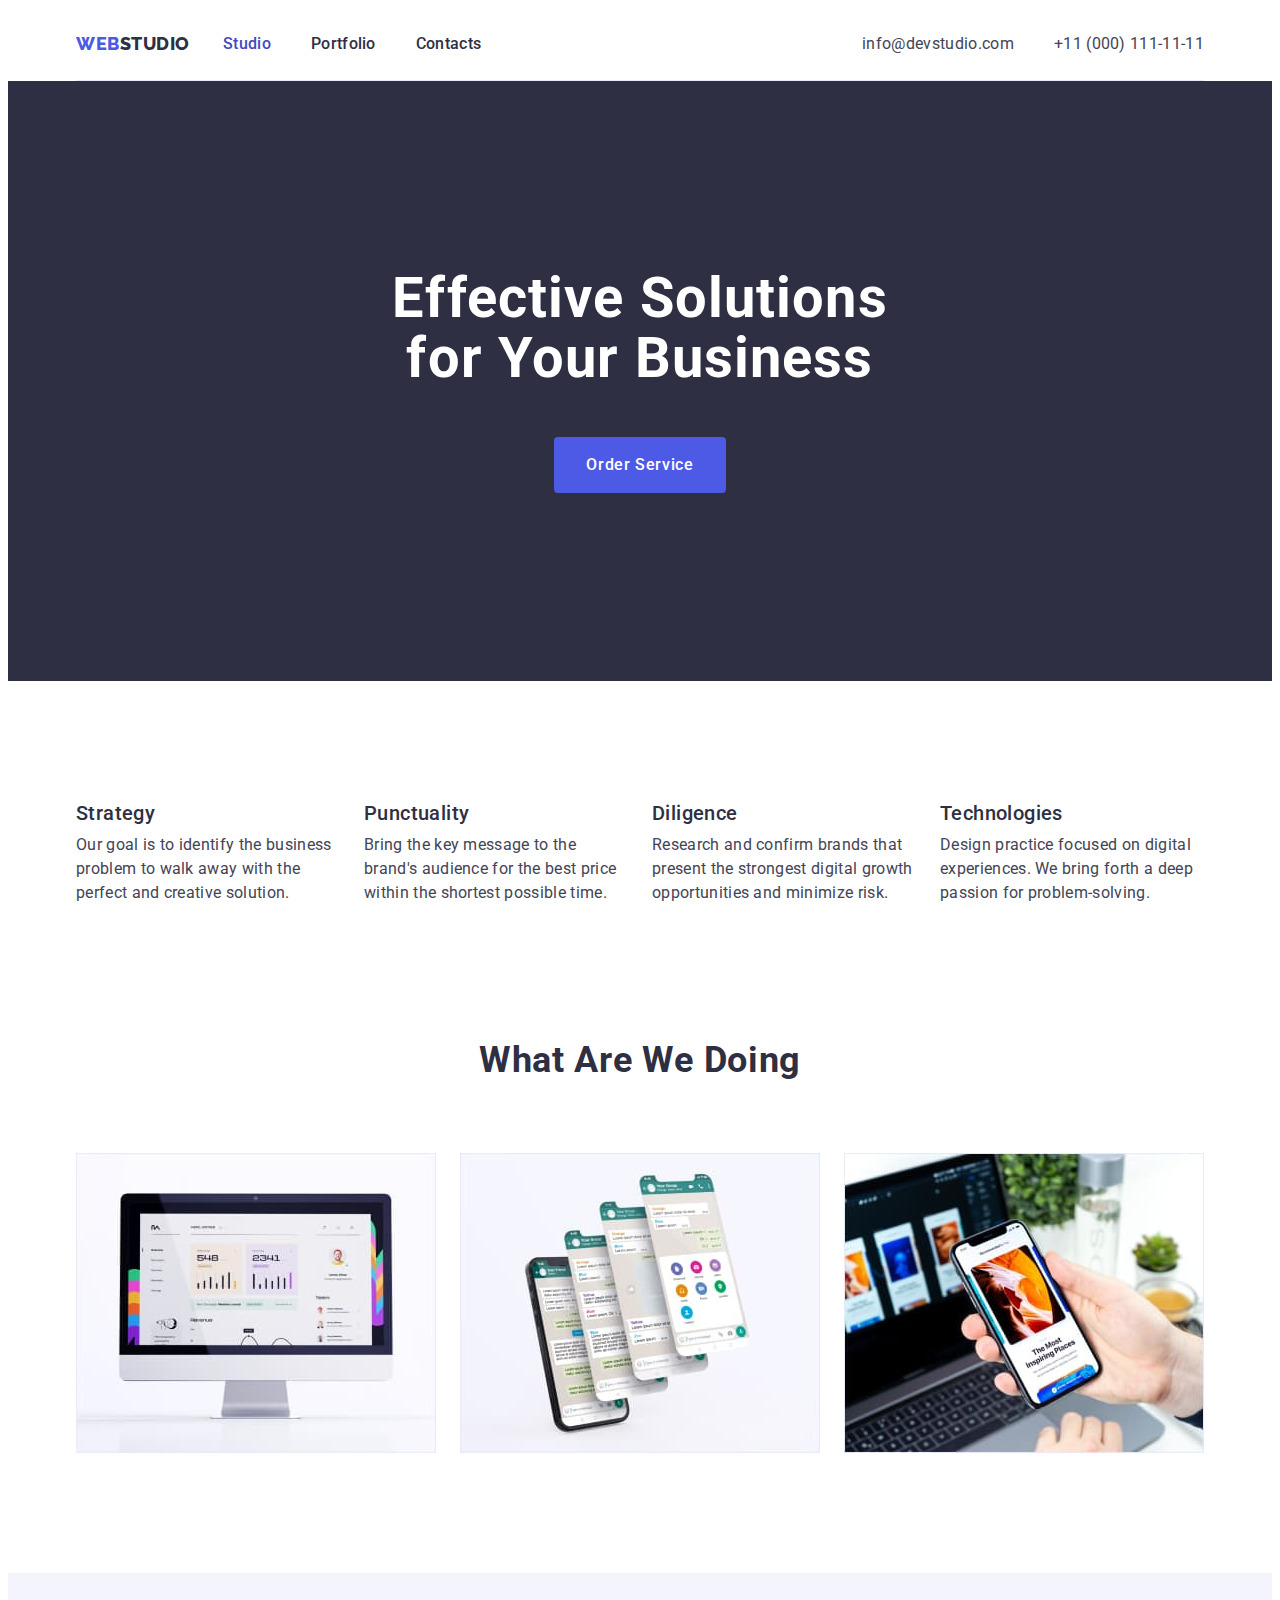
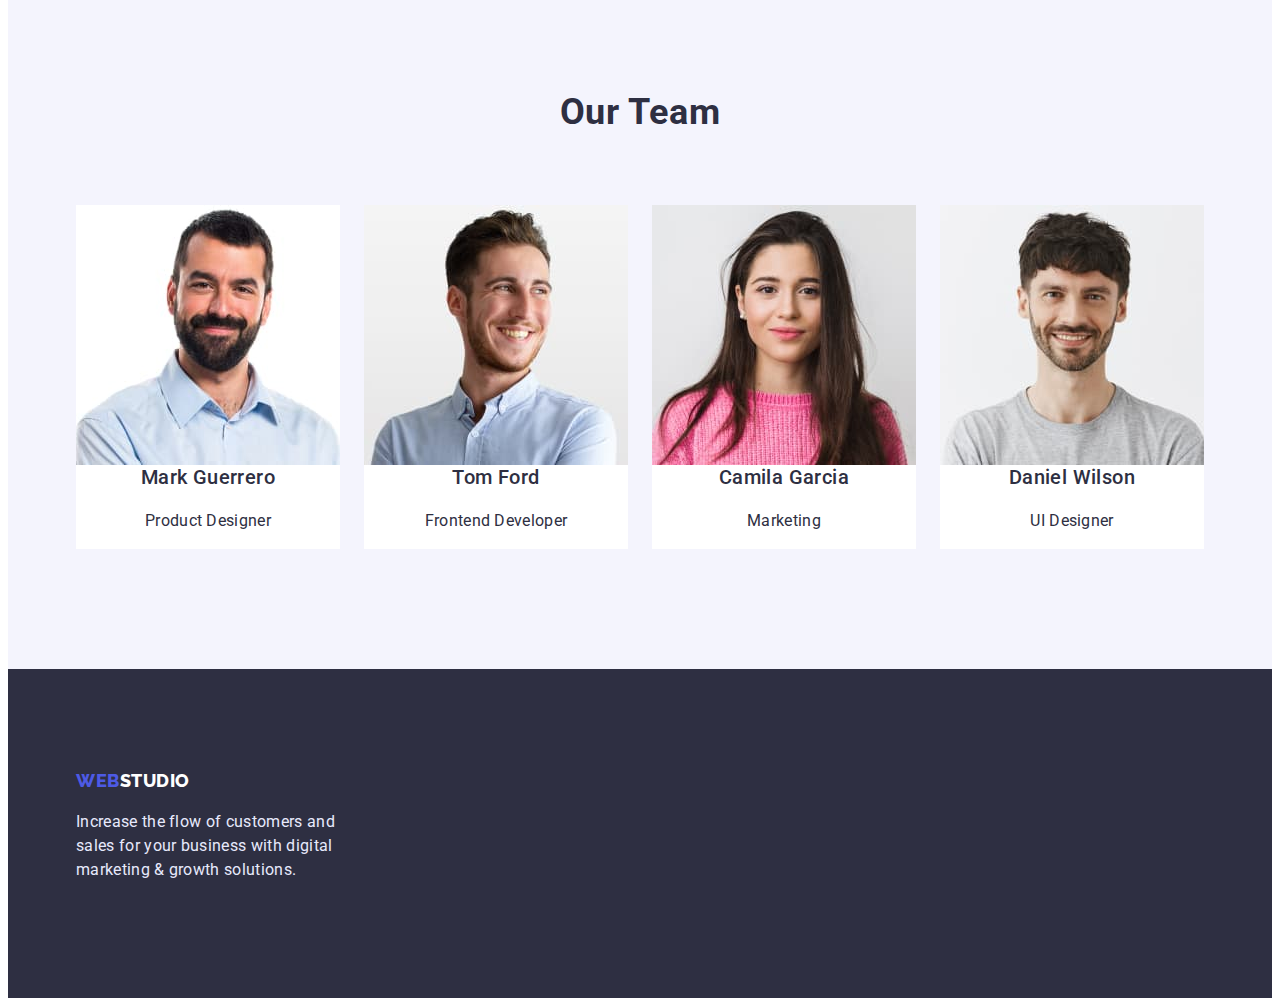
==== index.html @ 858c88d7 "update. project" ====
<!DOCTYPE html>
<html lang="en">
  <head>
    <meta charset="UTF-8" />
    <meta http-equiv="X-UA-Compatible" content="IE=edge" />
    <meta name="viewport" content="width=device-width, initial-scale=1.0" />
    <title>Web Studio</title>
    <link rel="stylesheet" href="https://cdnjs.cloudflare.com/ajax/libs/modern-normalize/1.1.0/modern-normalize.min.css" integrity="sha512-wpPYUAdjBVSE4KJnH1VR1HeZfpl1ub8YT/NKx4PuQ5NmX2tKuGu6U/JRp5y+Y8XG2tV+wKQpNHVUX03MfMFn9Q==" crossorigin="anonymous" referrerpolicy="no-referrer" />
    <!--Fonts-->
    <link rel="preconnect" href="https://fonts.googleapis.com" />
    <link rel="preconnect" href="https://fonts.gstatic.com" crossorigin />
    <link
      href="https://fonts.googleapis.com/css2?family=Raleway:wght@800&family=Roboto:wght@400;500;700;900&display=swap"
      rel="stylesheet"
    />
    <!--Styles-->
    <link rel="stylesheet" href="./css/styles.css" />
  </head>

  <body>
    <!--Header-->
    <header class="header">
      <div class="container">
      <div class="header-container">
        <nav class="nav">
        <a class="logo" href="./index.html"
          ><span class="logo-web">Web</span>Studio</a
        >
        <ul class="nav-links">
          <li><a class="nav-link current" href="./index.html">Studio</a></li>
          <li><a class="nav-link" href="./portfolio.html">Portfolio</a></li>
          <li><a class="nav-link" href="">Contacts</a></li>
        </ul>
      </nav>
      <address>
        <ul class="adresses">
          <li>
            <a class="address" href="mailto:info@devstudio.com"
              >info@devstudio.com
            </a>
          </li>
          <li>
            <a class="address" href="tel:+110001111111"
              >+11 (000) 111-11-11</a
            >
          </li>
        </ul>
      </address>
      </div>
    </div>
    </header>
    <main>
      <!--Hero-->
      <section class="hero">
        <div class="container"> 
          <div class="hero-container"> 
        <h1 class="hero-title">Effective Solutions for Your Business</h1>
        <button class="hero-button" type="button">Order Service</button>
        </div>
      </div>
      </section>
      <!--About-->
      <section class="about">
        <div class="container"> 
          <div class="about-conteiner">
           <h2 class="about-title-main" >Strengths</h2>
        <ul class="about-list">
          <li class="about-elements">
            <h3 class="about-title">Strategy</h3>
            <p class="about-text">
              Our goal is to identify the business problem to walk away with the
              perfect and creative solution.
            </p>
          </li>
          <li class="about-elements">
            <h3 class="about-title">Punctuality</h3>
            <p class="about-text">
              Bring the key message to the brand's audience for the best price
              within the shortest possible time.
            </p>
          </li>
          <li class="about-elements">
            <h3 class="about-title">Diligence</h3>
            <p class="about-text">
              Research and confirm brands that present the strongest digital
              growth opportunities and minimize risk.
            </p>
          </li>
          <li class="about-elements">
            <h3 class="about-title">Technologies</h3>
            <p class="about-text">
              Design practice focused on digital experiences. We bring forth a
              deep passion for problem-solving.
            </p>
          </li>
        </ul>
          </div>
        </div>
      </section>
      <!--What are we doing-->
      <section class="we-doing">
        <div class="container"> 
        <div class="we-doing-container">
          <h2 class="we-doing-title">What are we doing</h2>
        <ul class="we-doing-list">
          <li class="we-doing-img">
            <img
              src="./images/computer.jpg"
              alt="The webside is open at computer screen "
              width="360"
              height="300"
            />
          </li>
          <li class="we-doing-img">
            <img
              src="./images/application.jpg"
              alt="mobile applicathion"
              width="360"
              height="300"
            />
          </li>
          <li class="we-doing-img">
            <img
              src="./images/mobile.jpg"
              alt="The webside is open at mobile phone"
              width="360"
              height="300"
            />
          </li>
        </ul>
</div>
        </div>
      </section>
       
      <!--Team-->

      <section class="team">
      <div class="container"> 
       <div class="teams-container">
         <h2 class="team-title-main">Our Team</h2>
        <ul class="team-container">
          <li class="team-member">
            <img
              src="./images/guerrero.jpg"
              alt="man"
              width="264"
              height="260"
            />
            <h3 class="team-title">Mark Guerrero</h3>
            <p class="team-text">Product Designer</p>
          </li>
          <li class="team-member">
            <img src="./images/ford.jpg" alt="man" width="264" height="260" />
            <h3 class="team-title">Tom Ford</h3>
            <p class="team-text">Frontend Developer</p>
          </li>
          <li class="team-member">
            <img
              src="./images/garcia.jpg"
              alt="woman"
              width="264"
              height="260"
            />
            <h3 class="team-title">Camila Garcia</h3>
            <p class="team-text">Marketing</p>
          </li>
          <li class="team-member">
            <img src="./images/wilson.jpg" alt="man" width="264" height="260" />
            <h3 class="team-title">Daniel Wilson</h3>
            <p class="team-text">UI Designer</p>
          </li>
        </ul>
       </div>
      </div>
      </section>
    </main>
    <footer class="footer">
      <div class="container"> 
      <a class="logo" href=./index.html><span class="logo-web">Web</span><span class="logo-studio">Studio</span></a>
      <p class="footer-text">
        Increase the flow of customers and sales for your business with digital
        marketing & growth solutions.
      </p>
      </div>
    </footer>
  </body>
</html>
---- css/styles.css ----
:root{
    --color-brand:#4D5AE5;
    --color-pressed-state: #404BBF;
    --color-primary:#2E2F42;
    --color-primari-light: #FFFFFF;
    --color-secondary: #434455;
    --color-secondary-light: #E7E9FC;

    --background-color-dark: #2E2F42;
    --background-color-gray: #F4F4FD;
    --background-color-light: #E5E5E5;
    --background-color-white: #FFFFFF;
    --background-color-hero: #2E2F42 ;
    }

/*Body*/

body{
    color: var(--color-primary);
    font-family: Roboto, sans-serif;
    font-size: 16px;
    line-height: 1.5;
    }
ul{
    list-style-type: none;
    padding: 0;
    margin-top: 0;
    margin-bottom: 0;
    
}
a{
    text-decoration: none;
}
p, h1, h2, h3, h4, h5, h6{
    margin-top: 0;
}
img{
    display: block;
}
.container {
    width: 100%;
    max-width: 1128px;
    margin: 0 auto;
    
    justify-content: center;
    
}

/*Header*/

.header-container{
display: flex;
align-items: center;
border-bottom: 1px solid var(--color-secondary-light);
padding-top: 24px;
padding-bottom: 24px;
}

.nav{
    display: flex;
    align-items: center;
    flex-grow: 1;
}
.header{
    background-color: var(--background-color-white);
}
.logo{
    font-family: Raleway, sans-serif;
    font-weight: 800;
    font-size: 18px;
    line-height: 1.34;
    text-transform: uppercase;
    color: var(--color-primary);
    letter-spacing: 0.03em;
    margin-right: 76px;
    max-width: 71px ;
}
.logo-web{
    color: var(--color-brand);
    max-width: 44px;
}
.nav-links{
display: flex;
gap: 40px;
}
.adresses{
    display: flex;
    gap: 40px;
}


.nav-links .nav-link.current{
    color: var(--color-pressed-state);
}
.nav-link{
    color: var(--color-primary);
    letter-spacing: 0.02em;
    font-weight: 500;
    accent-color: var(--color-pressed-state);
    max-width: 66px;
   
}
.nav-link:hover,
.nav-link:focus {
    color: var(--color-pressed-state)
}
.address{
    color: var(--color-secondary);
    font-weight: 400;
    letter-spacing: 0.02em;
    font-style: normal;
    max-width: 152px;
    

}
.address:hover,
.address:focus{
    color: var(--color-pressed-state)
}

/*Hero*/
.hero-container{
   
       display: flex;
       flex-direction: column;
       justify-content: center;
    align-items: center;
    padding:188px ;
 }
.hero{
    background-color: var(--background-color-hero);
    }
.hero-title{
    color: var(--color-primari-light);
    font-size: 56px;
    line-height: 1.07;
    letter-spacing: 0.02em;
    margin-bottom: 48px;
    max-width: 496px;
    text-align: center;
       
    }

.hero-button{
    font-family: Roboto, sans-serif;
    font-weight: 500;
    font-size: 16px;
    line-height: 1.5;
    color: var(--color-primari-light);
    background-color: var(--color-brand);
    cursor: pointer;
    letter-spacing: 0.04em;
    max-width: 169px;
    padding:  16px 32px;
    max-width: 196px;
    border: 0;
    border-radius: 4px;
    


}
.hero-button:hover,
.hero-button:focus {
    background-color: var(--color-pressed-state);
}


/*About*/
.about-conteiner{
    padding-top: 120px;
    padding-bottom: 120px;
   
}

.about-list{
    display: flex;
    gap: 24px;
    flex-wrap: wrap;
    
}
.about-title-main{
    display: none;
}
.about-elements{
    flex-basis: calc((100% - 72px) / 4);
    
}
.about-title{
    font-size: 20px;
    line-height: 1.2;
    font-weight: 500;
    letter-spacing: 0.02em;
    margin-bottom: 8px;
    

}

.about-text{
    color: var(--color-secondary);
    letter-spacing: 0.02em;
    max-width: 264px;
    
}

/*What are we doing*/

.we-doing-title{
    font-size: 36px;
    line-height: 1.11;
    letter-spacing: 0.02em;
    text-transform: capitalize;
    text-align: center;
    margin-bottom: 72px;
}
.we-doing-list{
    display: flex;
    gap: 24px;
    flex-wrap: wrap;
}
.we-doing-img{
    flex-basis: calc((100% - 48px) / 3);
}
.we-doing-container{
    padding-bottom: 120px;
}
/*Team*/
.team-container{
        justify-content: center;
        
}
.team{
    background-color: var(--background-color-gray);
       }
.team-member{
    background-color: var(--background-color-white);
    flex-basis: calc((100% - 72px) / 4);
}
.team-title-main{
    font-size: 36px;
    line-height: 1.11;
    letter-spacing: 0.02em;
    text-transform: capitalize;
    text-align: center;
    margin-bottom: 72px;

}
.team-title{
    font-size: 20px;
    line-height: 1.2;
    letter-spacing: 0.02em;
    text-transform: capitalize;
    font-weight: 500;
    text-align: center;
}
.team-text{
    letter-spacing: 0.02em; 
    text-align: center;
    }
    .team-container{
        display: flex;
        gap: 24px;
        flex-wrap: wrap;
    }

    .teams-container{
            padding-bottom: 120px;
            padding-top: 120px;
    }

/*Footer*/
.footer{
    padding-top: 100px;
    padding-bottom: 100px;
    background-color: var(--background-color-hero);
    }
.logo-studio{
    color: var(--color-primari-light);
    
}
.footer-text{
    color: var(--color-secondary-light);
    letter-spacing: 0.02em;
    max-width: 264px;
    margin-top: 16px;
}


/*Filter*/
.portfolio-container{
    padding-top: 108px;
    padding-bottom: 120px;
}

.portfolio-title-main{
    display: none;
}
.filter-button-list{
    display: flex;
    gap: 24px;
    margin-bottom: 84px;
    justify-content: center;
}
.filter-button{
    color: var(--color-brand);
    background-color: var(--background-color-gray);
    border: 1px;
    border-radius: 4px;
    cursor: pointer;
    letter-spacing: 0.04em;
    font-family: Roboto, sans-serif;
    font-weight: 500;
    font-size: 16px;
    line-height: 1.5;
    border: 1px solid var(--color-secondary-light);
    padding: 12px 24px;
 }
        
.filter-button:hover,
.filter-button:focus {
    color: var(--color-primari-light);
    background-color: var(--color-pressed-state);
}

/*Portfolio*/

.portfolio-card{
    border-right: 1px solid var(--color-secondary-light);
    border-left: 1px solid var(--color-secondary-light);
    border-bottom: 1px solid var(--color-secondary-light);
    padding-top: 32px;
    padding-bottom: 32px;
    padding-left: 16px;
}
.portfolio-title{
    font-size: 20px;
    line-height: 1.2;
    letter-spacing: 0.02em;
    font-weight: 500;
    text-transform: capitalize;
    margin-bottom: 8px;
}
.portfolio-text{
    letter-spacing: 0.02em;
}
.portfolio{
    display: flex;
    flex-wrap: wrap;
    row-gap: 48px;
    column-gap: 24px;
}
.portfolio-list{
    flex-basis: calc((100% - 48px) / 3);
}
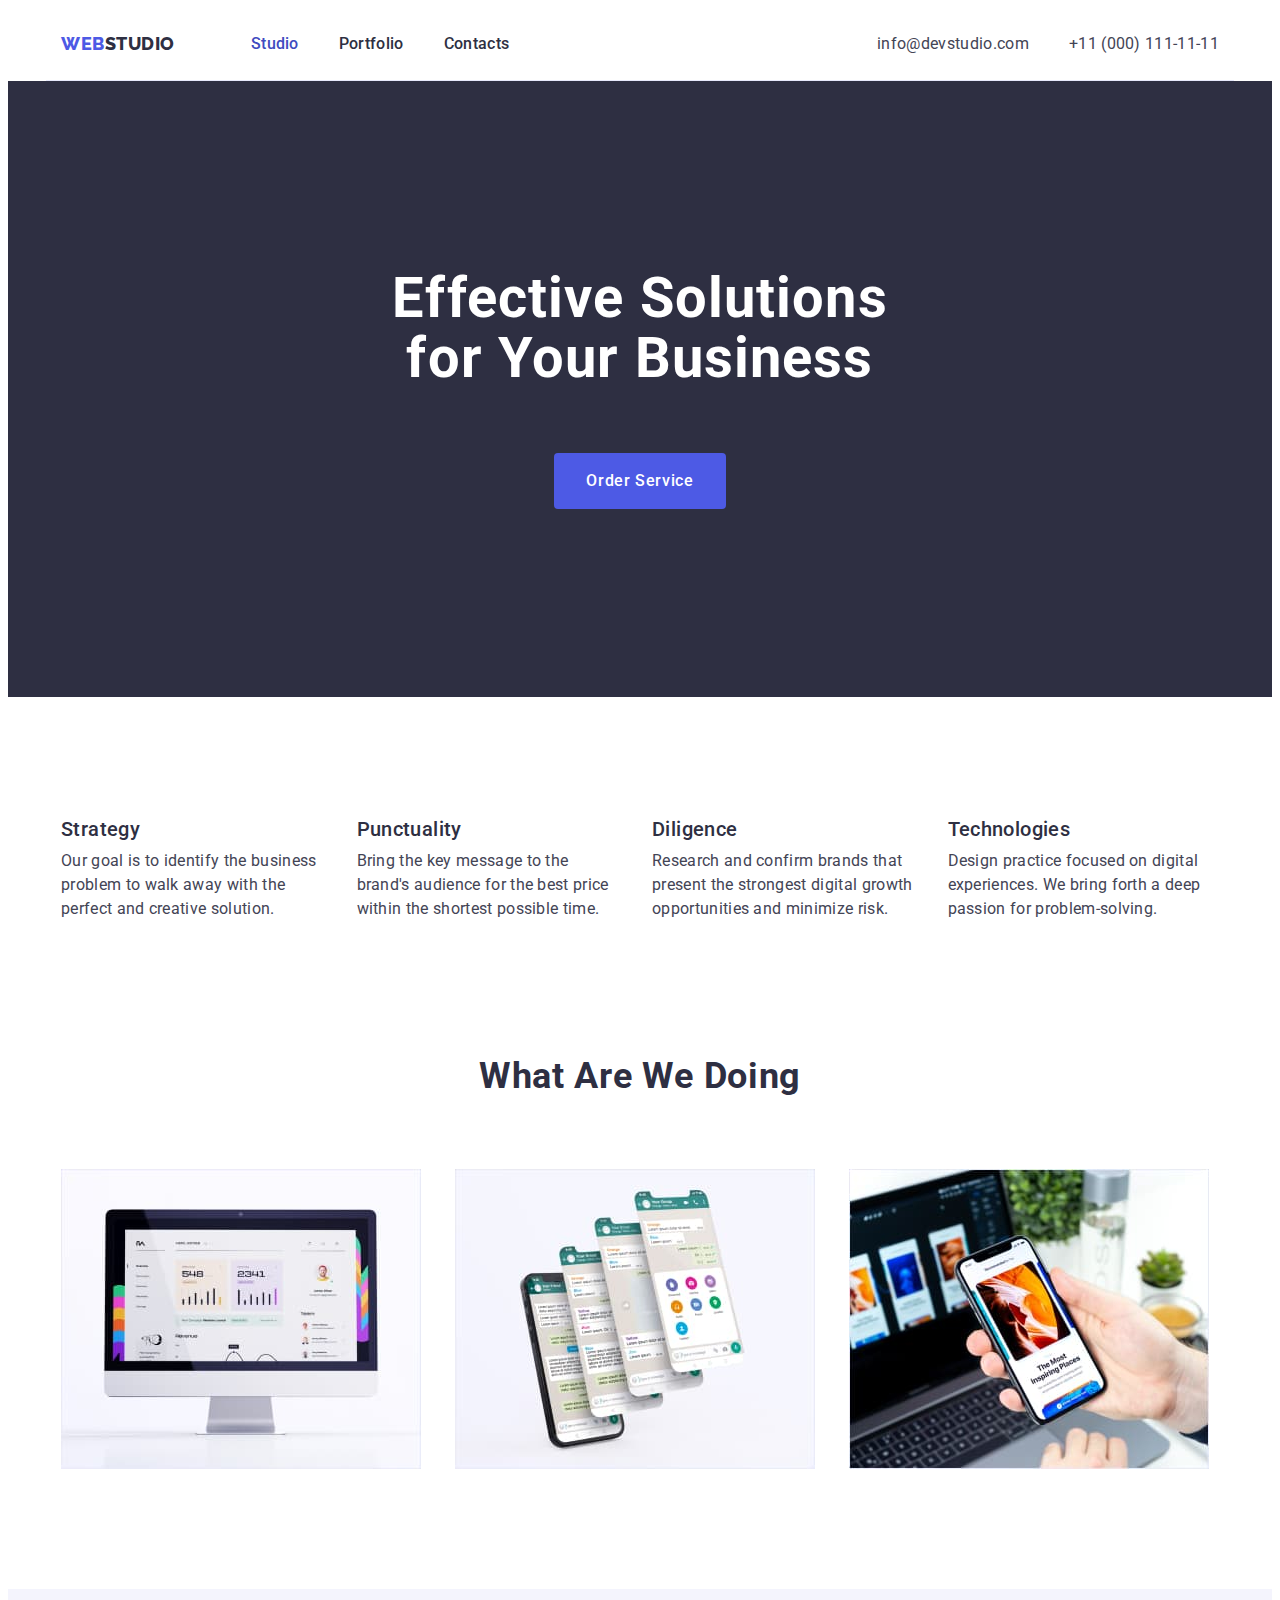
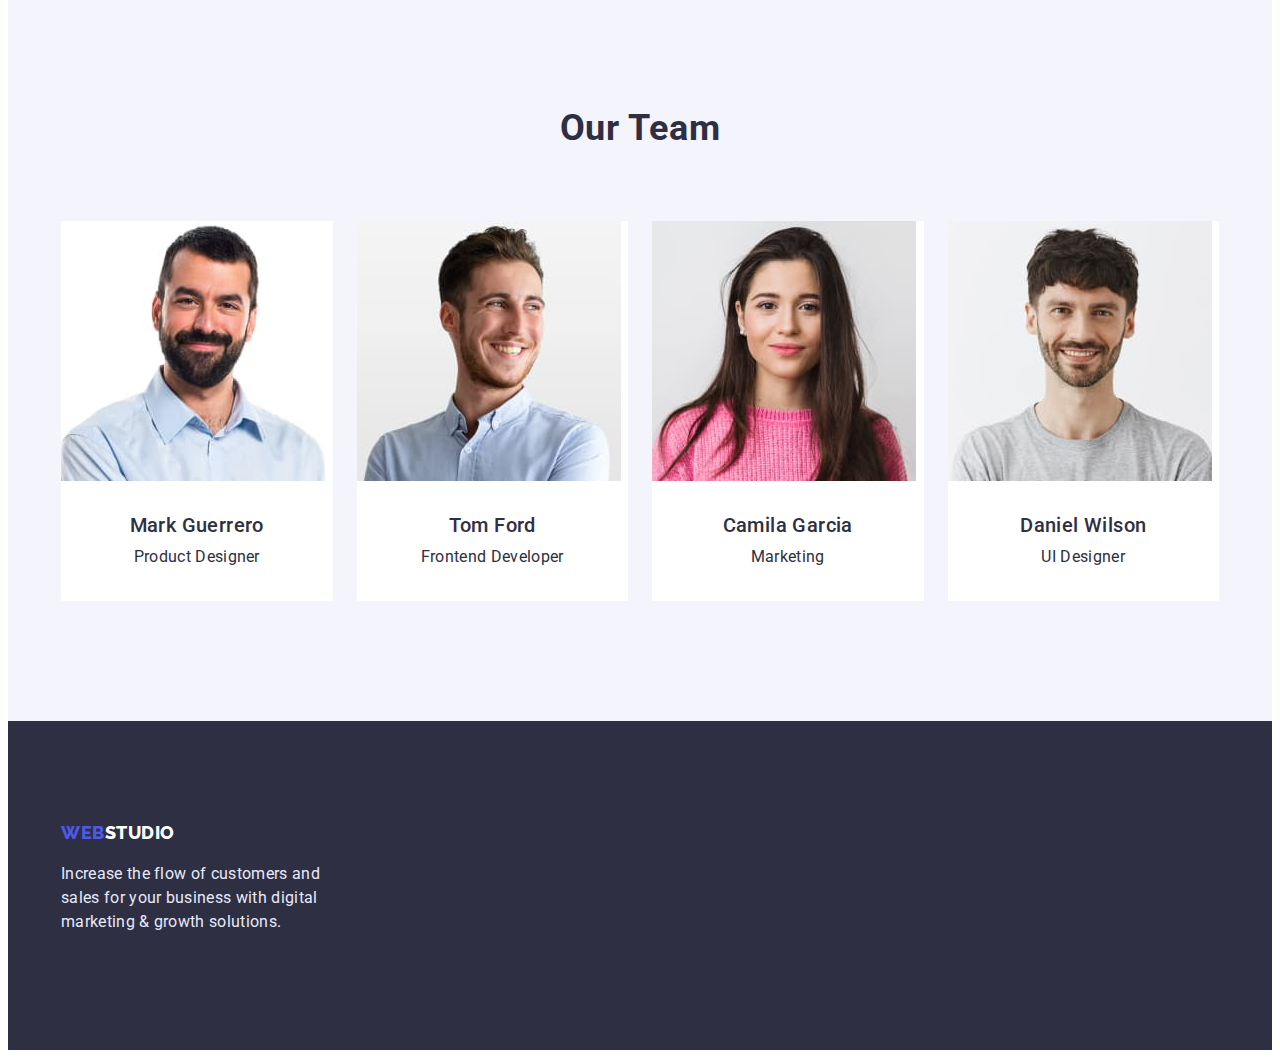
==== commit 1642e304: "update-project" ====
--- a/index.html
+++ b/index.html
@@ -20,8 +20,7 @@
   <body>
     <!--Header-->
     <header class="header">
-      <div class="container">
-      <div class="header-container">
+      <div class="container header-container">
         <nav class="nav">
         <a class="logo" href="./index.html"
           ><span class="logo-web">Web</span>Studio</a
@@ -46,23 +45,22 @@
           </li>
         </ul>
       </address>
-      </div>
     </div>
     </header>
     <main>
       <!--Hero-->
       <section class="hero">
-        <div class="container"> 
-          <div class="hero-container"> 
+        <div class="container hero-container"> 
+          
         <h1 class="hero-title">Effective Solutions for Your Business</h1>
         <button class="hero-button" type="button">Order Service</button>
-        </div>
+        
       </div>
       </section>
       <!--About-->
       <section class="about">
-        <div class="container"> 
-          <div class="about-conteiner">
+        <div class="container about-conteiner"> 
+          
            <h2 class="about-title-main" >Strengths</h2>
         <ul class="about-list">
           <li class="about-elements">
@@ -94,13 +92,12 @@
             </p>
           </li>
         </ul>
-          </div>
+          
         </div>
       </section>
       <!--What are we doing-->
       <section class="we-doing">
-        <div class="container"> 
-        <div class="we-doing-container">
+        <div class="container we-doing-container"> 
           <h2 class="we-doing-title">What are we doing</h2>
         <ul class="we-doing-list">
           <li class="we-doing-img">
@@ -128,15 +125,15 @@
             />
           </li>
         </ul>
-</div>
+
         </div>
       </section>
        
       <!--Team-->
 
       <section class="team">
-      <div class="container"> 
-       <div class="teams-container">
+      <div class="container teams-container"> 
+       
          <h2 class="team-title-main">Our Team</h2>
         <ul class="team-container">
           <li class="team-member">
@@ -146,13 +143,17 @@
               width="264"
               height="260"
             />
+            <div class="team-info">
             <h3 class="team-title">Mark Guerrero</h3>
             <p class="team-text">Product Designer</p>
+            </div>
           </li>
           <li class="team-member">
             <img src="./images/ford.jpg" alt="man" width="264" height="260" />
+            <div class="team-info">
             <h3 class="team-title">Tom Ford</h3>
             <p class="team-text">Frontend Developer</p>
+            </div>
           </li>
           <li class="team-member">
             <img
@@ -161,16 +162,20 @@
               width="264"
               height="260"
             />
+            <div class="team-info">
             <h3 class="team-title">Camila Garcia</h3>
             <p class="team-text">Marketing</p>
+            </div>
           </li>
           <li class="team-member">
             <img src="./images/wilson.jpg" alt="man" width="264" height="260" />
+            <div class="team-info">
             <h3 class="team-title">Daniel Wilson</h3>
             <p class="team-text">UI Designer</p>
+            </div>
           </li>
         </ul>
-       </div>
+       
       </div>
       </section>
     </main>
--- a/css/styles.css
+++ b/css/styles.css
@@ -26,7 +26,6 @@
     padding: 0;
     margin-top: 0;
     margin-bottom: 0;
-    
 }
 a{
     text-decoration: none;
@@ -39,11 +38,9 @@
 }
 .container {
     width: 100%;
-    max-width: 1128px;
+    max-width: 1158px;
     margin: 0 auto;
-    
-    justify-content: center;
-    
+    padding: 0 15px;
 }
 
 /*Header*/
@@ -55,7 +52,6 @@
 padding-top: 24px;
 padding-bottom: 24px;
 }
-
 .nav{
     display: flex;
     align-items: center;
@@ -73,7 +69,6 @@
     color: var(--color-primary);
     letter-spacing: 0.03em;
     margin-right: 76px;
-    max-width: 71px ;
 }
 .logo-web{
     color: var(--color-brand);
@@ -87,8 +82,6 @@
     display: flex;
     gap: 40px;
 }
-
-
 .nav-links .nav-link.current{
     color: var(--color-pressed-state);
 }
@@ -98,7 +91,6 @@
     font-weight: 500;
     accent-color: var(--color-pressed-state);
     max-width: 66px;
-   
 }
 .nav-link:hover,
 .nav-link:focus {
@@ -110,8 +102,6 @@
     letter-spacing: 0.02em;
     font-style: normal;
     max-width: 152px;
-    
-
 }
 .address:hover,
 .address:focus{
@@ -120,12 +110,7 @@
 
 /*Hero*/
 .hero-container{
-   
-       display: flex;
-       flex-direction: column;
-       justify-content: center;
-    align-items: center;
-    padding:188px ;
+    padding: 188px 0 ;
  }
 .hero{
     background-color: var(--background-color-hero);
@@ -135,11 +120,11 @@
     font-size: 56px;
     line-height: 1.07;
     letter-spacing: 0.02em;
-    margin-bottom: 48px;
+    margin: 0 auto;
     max-width: 496px;
     text-align: center;
-       
-    }
+    margin-bottom: 64px;
+}
 
 .hero-button{
     font-family: Roboto, sans-serif;
@@ -150,56 +135,45 @@
     background-color: var(--color-brand);
     cursor: pointer;
     letter-spacing: 0.04em;
-    max-width: 169px;
     padding:  16px 32px;
     max-width: 196px;
-    border: 0;
+    border: none;
     border-radius: 4px;
-    
-
-
+    margin: 0 auto;
+    display: block;
 }
 .hero-button:hover,
 .hero-button:focus {
     background-color: var(--color-pressed-state);
 }
-
 
 /*About*/
 .about-conteiner{
     padding-top: 120px;
     padding-bottom: 120px;
-   
-}
-
+}
 .about-list{
     display: flex;
     gap: 24px;
     flex-wrap: wrap;
-    
 }
 .about-title-main{
     display: none;
 }
 .about-elements{
     flex-basis: calc((100% - 72px) / 4);
-    
 }
 .about-title{
     font-size: 20px;
     line-height: 1.2;
     font-weight: 500;
     letter-spacing: 0.02em;
-    margin-bottom: 8px;
-    
-
-}
-
+    margin-bottom: 8px;    
+}
 .about-text{
     color: var(--color-secondary);
     letter-spacing: 0.02em;
     max-width: 264px;
-    
 }
 
 /*What are we doing*/
@@ -225,12 +199,11 @@
 }
 /*Team*/
 .team-container{
-        justify-content: center;
-        
+    justify-content: center;
 }
 .team{
     background-color: var(--background-color-gray);
-       }
+}
 .team-member{
     background-color: var(--background-color-white);
     flex-basis: calc((100% - 72px) / 4);
@@ -242,7 +215,6 @@
     text-transform: capitalize;
     text-align: center;
     margin-bottom: 72px;
-
 }
 .team-title{
     font-size: 20px;
@@ -251,22 +223,26 @@
     text-transform: capitalize;
     font-weight: 500;
     text-align: center;
+    margin-bottom: 8px;
 }
 .team-text{
     letter-spacing: 0.02em; 
     text-align: center;
+    margin-bottom: 0;
     }
     .team-container{
-        display: flex;
-        gap: 24px;
-        flex-wrap: wrap;
-    }
-
-    .teams-container{
-            padding-bottom: 120px;
-            padding-top: 120px;
-    }
-
+    display: flex;
+    gap: 24px;
+    flex-wrap: wrap;
+}
+.teams-container{
+    padding-bottom: 120px;
+    padding-top: 120px;
+}
+.team-info{
+   padding-top: 32px;
+   padding-bottom: 32px;
+}
 /*Footer*/
 .footer{
     padding-top: 100px;
@@ -275,7 +251,6 @@
     }
 .logo-studio{
     color: var(--color-primari-light);
-    
 }
 .footer-text{
     color: var(--color-secondary-light);
@@ -287,7 +262,7 @@
 
 /*Filter*/
 .portfolio-container{
-    padding-top: 108px;
+    padding-top: 96px;
     padding-bottom: 120px;
 }
 
